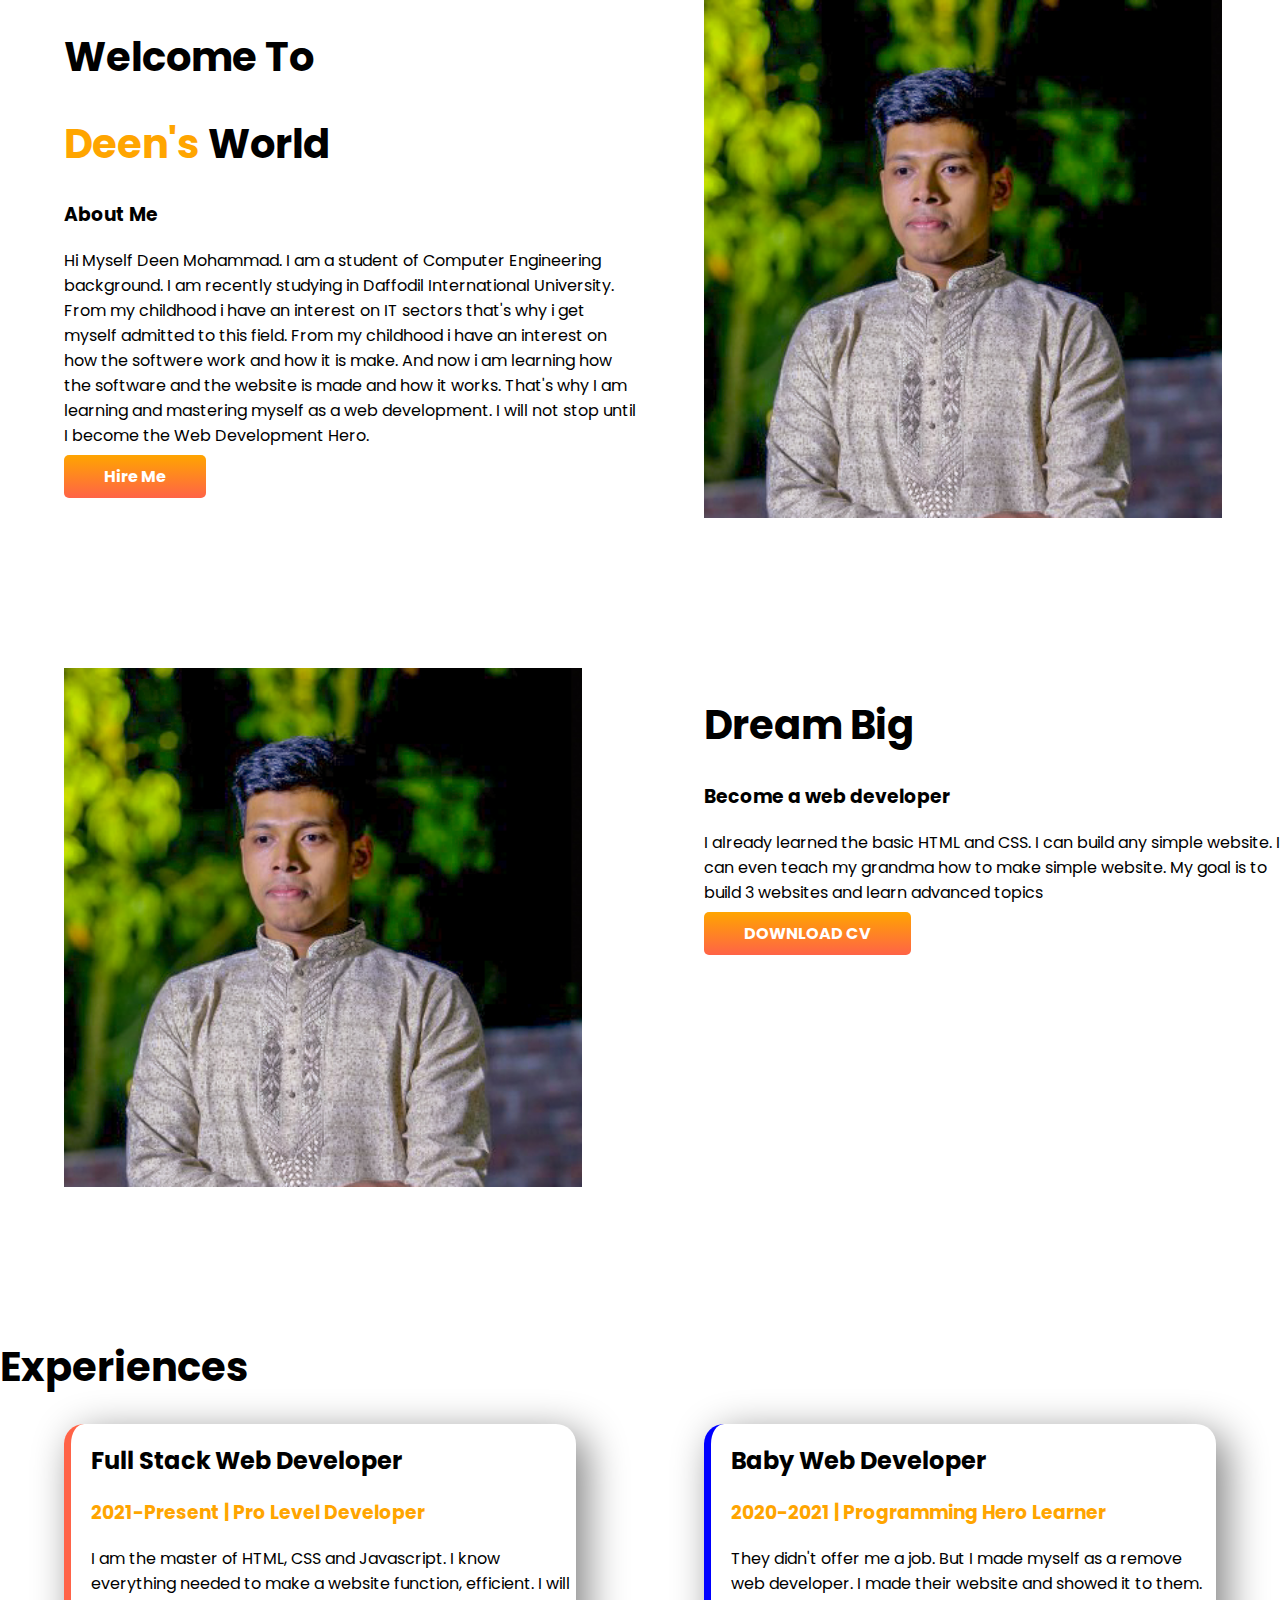
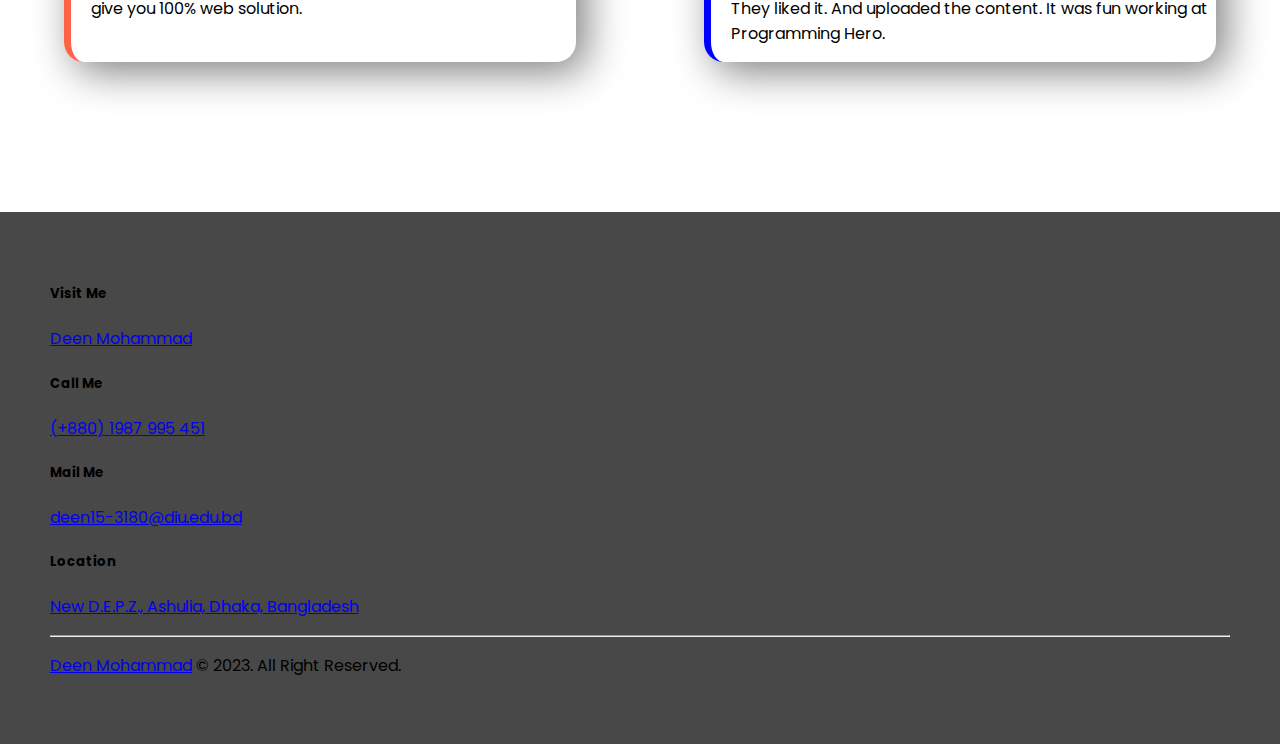
==== index.html @ 957ac919 "added index.html" ====
<html lang="en">

<head>
    <meta charset="UTF-8">
    <meta http-equiv="X-UA-Compatible" content="IE=edge">
    <meta name="viewport" content="width=
    , initial-scale=1.0">
    <title>Deen's Portfolio</title>
    <link rel="preconnect" href="https://fonts.googleapis.com">
    <link rel="preconnect" href="https://fonts.gstatic.com" crossorigin>
    <link href="https://fonts.googleapis.com/css2?family=Poppins&display=swap" rel="stylesheet">
    <link rel="stylesheet" href="style.css">
<!--Font Awesome css-->
<link rel="stylesheet" href="css/font-awesome.min.css">

<!--Bootstrap css-->
<link rel="stylesheet" href="css/bootstrap.css">

<!--Owl Carousel css-->
<link rel="stylesheet" href="css/owl.carousel.min.css">
<link rel="stylesheet" href="css/owl.theme.default.min.css">

<!--Magnific Popup css-->
<link rel="stylesheet" href="css/magnific-popup.css">

<!-- Google Fonts -->
<link href="https://fonts.googleapis.com/css?family=Raleway:200,300,400,500,600,700,800,900%7cOpen+Sans:400,600,700,800" rel="stylesheet">

<!--Site Main Style css-->
<link rel="stylesheet" href="css/style.css">
    
</head>

<body>
    <section class="top-banner flexible-container">
        <div class="half">
            <h1>Welcome To</h1>
            <h1><span class="colour"> Deen's </span> World</h1>
            <h3>About Me</h3>
            <p>Hi Myself Deen Mohammad. I am a student of Computer Engineering background. I am recently studying in Daffodil International University.
			   From my childhood i have an interest on IT sectors that's why i get myself admitted to this field. From my childhood i have an interest on how the softwere work and how it is make.
			   And now i am learning how the software and the website is made and how it works.  
                That's why I am learning and mastering myself as a web development. I will not stop until I become the Web
                Development
                Hero.
            </p>
            <a class="link-button" target="_blank"
                href="https://www.facebook.com/new.deen.9">Hire Me</a>
        </div>


        <div class="half">

            <img src="pp1.jpg" alt="">

        </div>
    </section>

    <section class="dream-big flexible-container">
        <div class="half">
            <img src="pp1.jpg" alt="">
        </div>

        <div class="half">
            <h1>Dream Big</h1>
            <h3>Become a web developer</h3>

            <p>I already learned the basic HTML and CSS. I can build any simple website. I can even teach my grandma how
                to make simple website. My goal is to build 3 websites and learn advanced topics</p>
            <a class="link-button" target="_blank" href="Deen-Mohammad-cv.pdf">DOWNLOAD CV</a>

        </div>
    </section>


    <section class="experience">

        <h1>Experiences</h1>

        <div class="flexible-container">


            <div id="fullStack" class="experienceTime">
                <h2>Full Stack Web Developer</h2>
                <h3 class="colour">2021-Present | Pro Level Developer</h3>
                <p>I am the master of HTML, CSS and Javascript. I know everything needed to make a website function,
                    efficient. I will give you 100% web solution.</p>
            </div>

            <div id="babyWeb" class="experienceTime">
                <h2>Baby Web Developer</h2>
                <h3 class="colour">2020-2021 | Programming Hero Learner</h3>
                <p>They didn't offer me a job. But I made myself as a remove web developer. I made their website and
                    showed
                    it to them. They liked it. And uploaded the content. It was fun working at Programming Hero.</p>
            </div>
        </div>


    </section>

</body>

        <!--Footer Start-->
        <footer>
            <div class="container">
                <div class="row text-center">
                    <div class="col-md-3 col-sm-6">

                        <div class="contact-info">
                            <h5>Visit Me</h5>
                            <p><a href="https://sites.google.com/diu.edu.bd/deen-mohammad/home" target="_blank">Deen Mohammad</a></p>
                        </div>
                    </div>
                    <div class="col-md-3 col-sm-6">

                        <div class="contact-info">
                            <h5>Call Me</h5>
                            <p><a href="tel:+8801987995451">(+880) 1987 995 451</a></p>
                        </div>
                    </div>
                    <div class="col-md-3 col-sm-6">

                        <div class="contact-info">
                            <h5>Mail Me</h5>
                            <p><a href="mailto:deen15-3180@diu.edu.bd">deen15-3180@diu.edu.bd</a></p>
                        </div>
                    </div>
                    <div class="col-md-3 col-sm-6">

                        <div class="contact-info">
                            <h5>Location</h5>
                            <p><a href="https://goo.gl/maps/V4BUTo6GAeBBR3JY9">New D.E.P.Z., Ashulia, Dhaka, Bangladesh</a></p>
                        </div>
                    </div>
                </div>
                <div class="row text-center">
                    <div class="col-md-12">
                        <hr>
                        <p class="copy pt-30">
                            <a href="https://www.facebook.com/new.deen.9" target="_blank">Deen Mohammad</a> &copy; 2023. All Right Reserved.
                        </p>
                    </div>
                </div>
            </div>
        </footer>
        <!--Footer End-->

</html>
---- style.css ----
body {
    font-family: 'Poppins', sans-serif;
    margin: 0;

}


h1 {
    font-size: 40px;

}

.colour {
    color: orange;
}

.flexible-container {
    display: flex;
    margin-bottom: 150px;
}

.half {
    width: 50%;
    padding-left: 5%;
}

.half img {
    width: 90%;
}

.link-button {
    text-decoration: none;
    background-image: linear-gradient(orange, tomato);
    font-weight: 700;
    padding: 10px 40px;
    color: white;
    border-radius: 5px;
}

.top-banner {
    background-image: url(images/top-banner.png);
    background-repeat: no-repeat;
}

.dream-big {
    background-image: url(images/dream-bg.png);
    background-repeat: no-repeat;
    background-position: right;
}

.experience {
    background-image: url(images/exp-bg.png);
    background-repeat: no-repeat;
    background-position: left;
}

.experienceTime {
    width: 40%;
    margin-left: 5%;
    margin-right: 5%;
    padding-left: 20px;
    border-radius: 20px;
    box-shadow: 10px 10px 40px gray;

}

#fullStack {
    border-left: 7px solid tomato;
}

#babyWeb {
    border-left: 7px solid blue;
}



footer {
    background-color: #484848;
    padding: 50px;
}
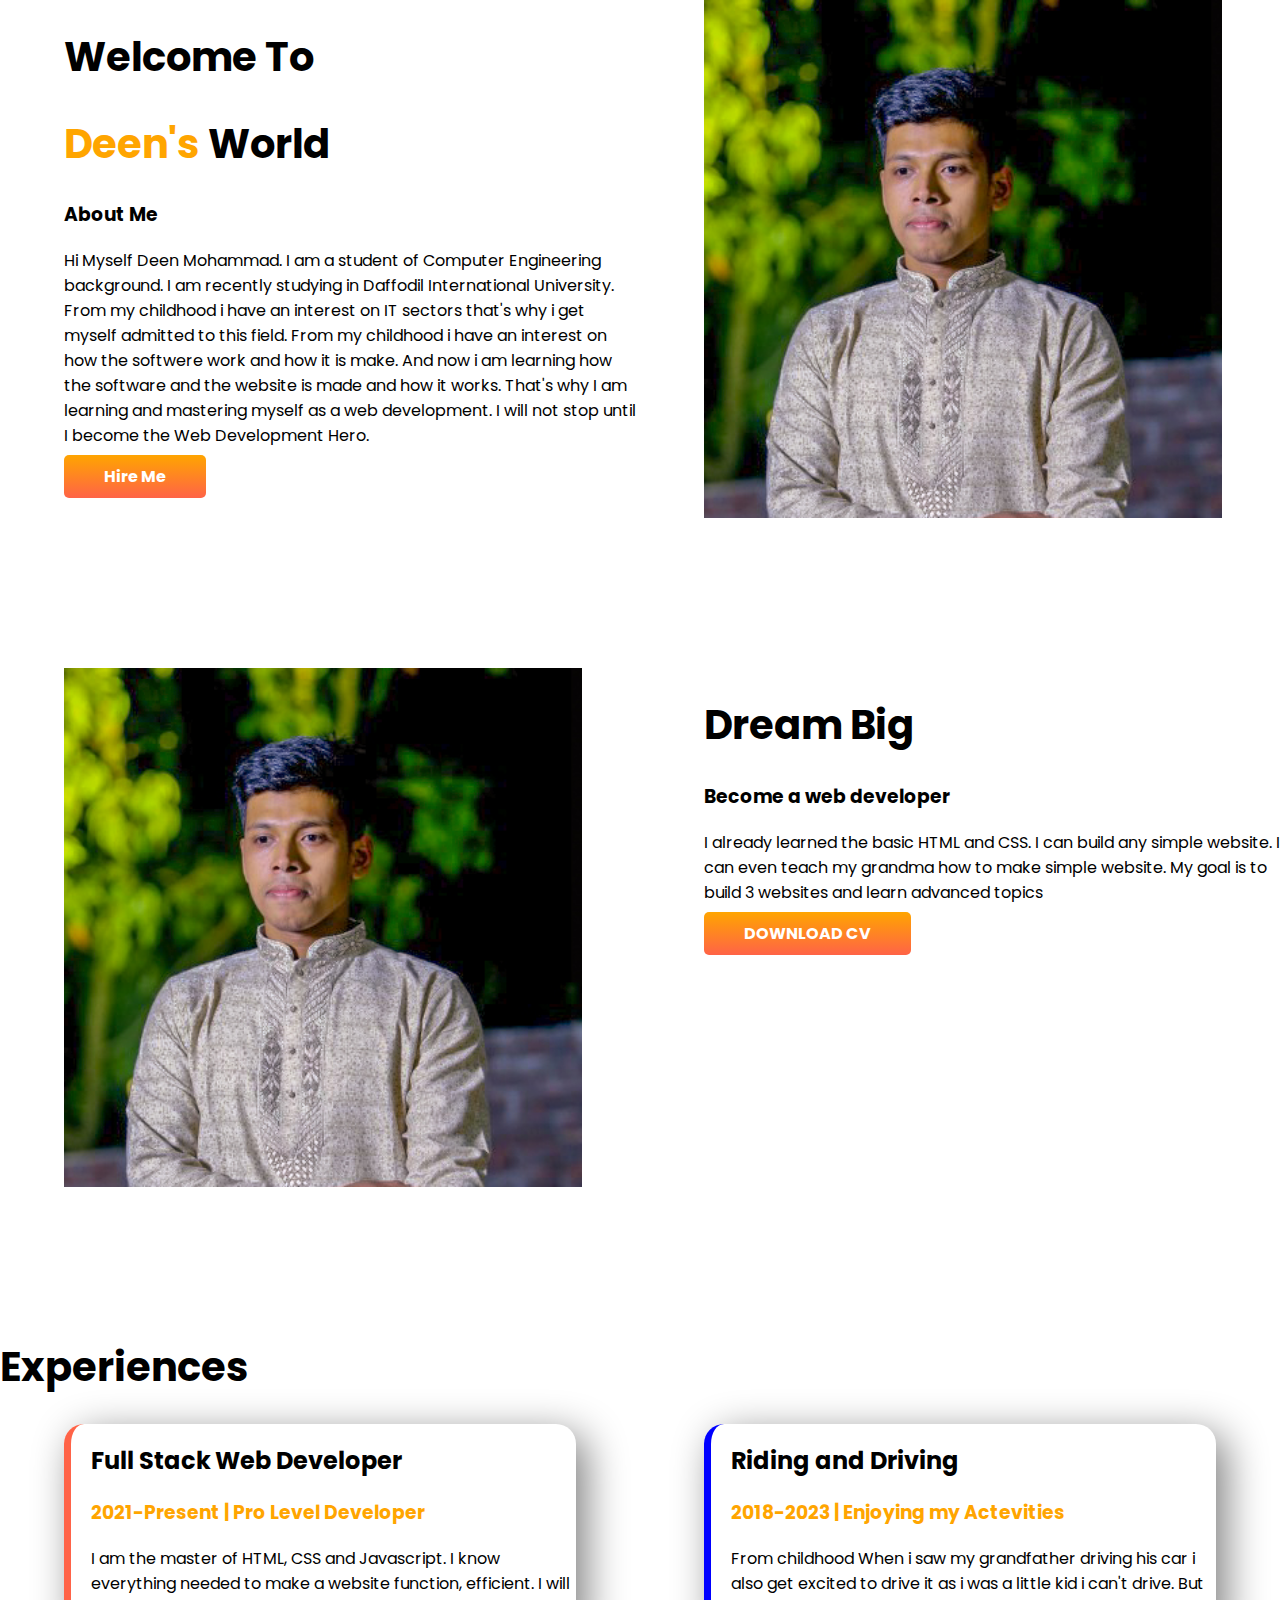
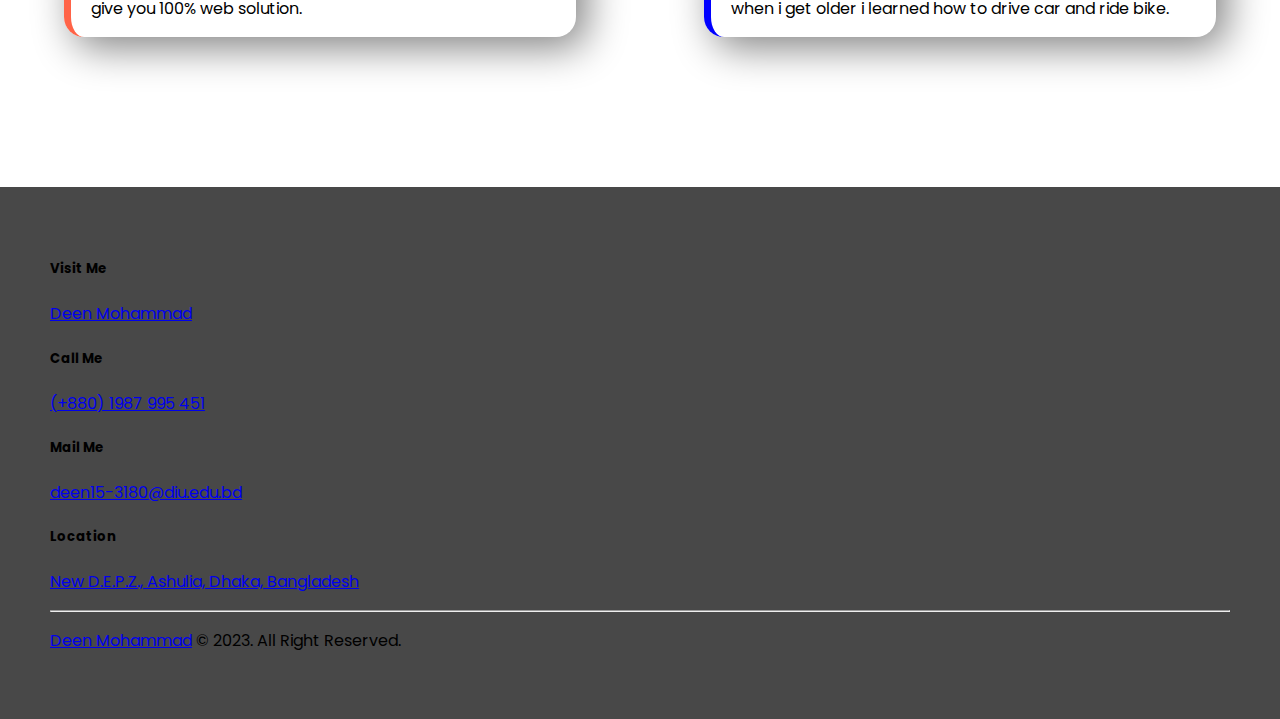
==== commit 44556d5c: "Update index.html" ====
--- a/index.html
+++ b/index.html
@@ -88,11 +88,10 @@
             </div>
 
             <div id="babyWeb" class="experienceTime">
-                <h2>Baby Web Developer</h2>
-                <h3 class="colour">2020-2021 | Programming Hero Learner</h3>
-                <p>They didn't offer me a job. But I made myself as a remove web developer. I made their website and
-                    showed
-                    it to them. They liked it. And uploaded the content. It was fun working at Programming Hero.</p>
+                <h2>Riding and Driving</h2>
+                <h3 class="colour">2018-2023 | Enjoying my Actevities</h3>
+                <p>From childhood When i saw my grandfather driving his car i also get excited to drive it as i was a little kid i can't drive.
+			But when i get older i learned how to drive car and ride bike.</p>
             </div>
         </div>
 
@@ -146,4 +145,4 @@
         </footer>
         <!--Footer End-->
 
-</html>+</html>
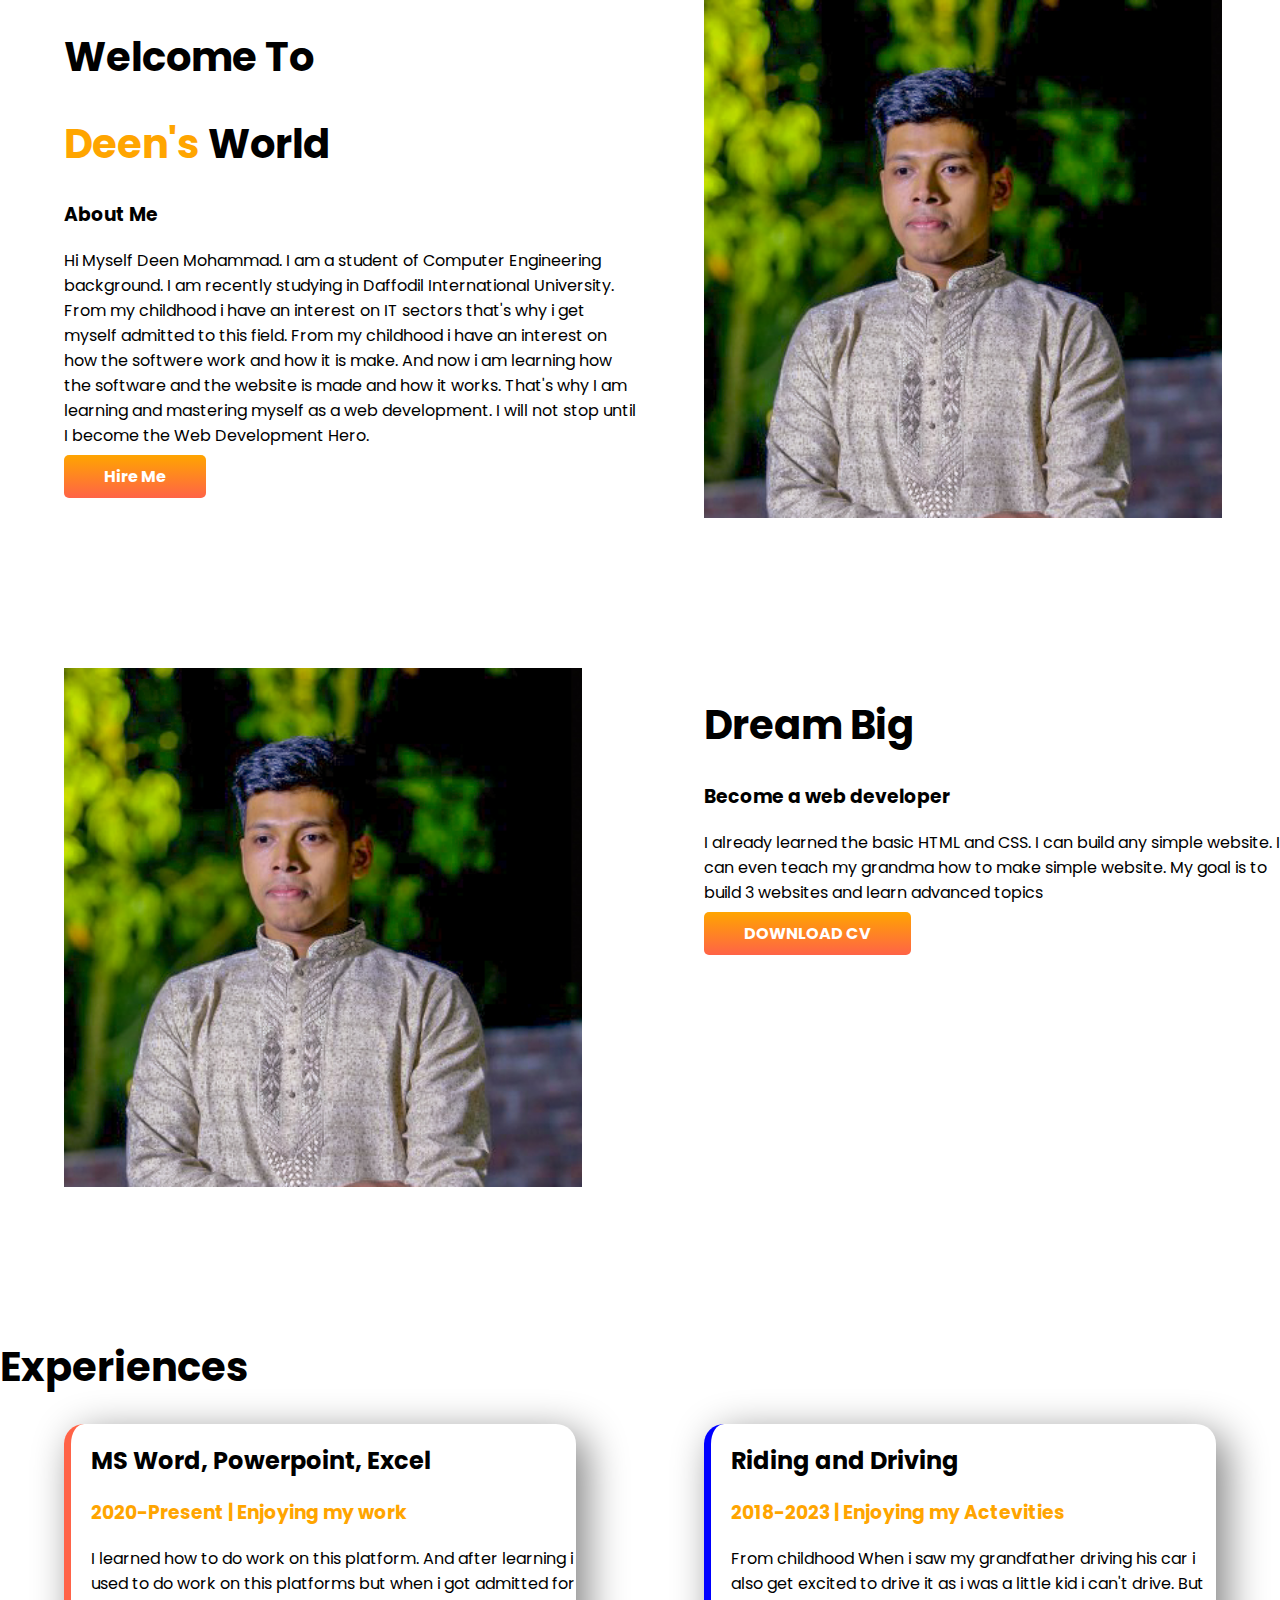
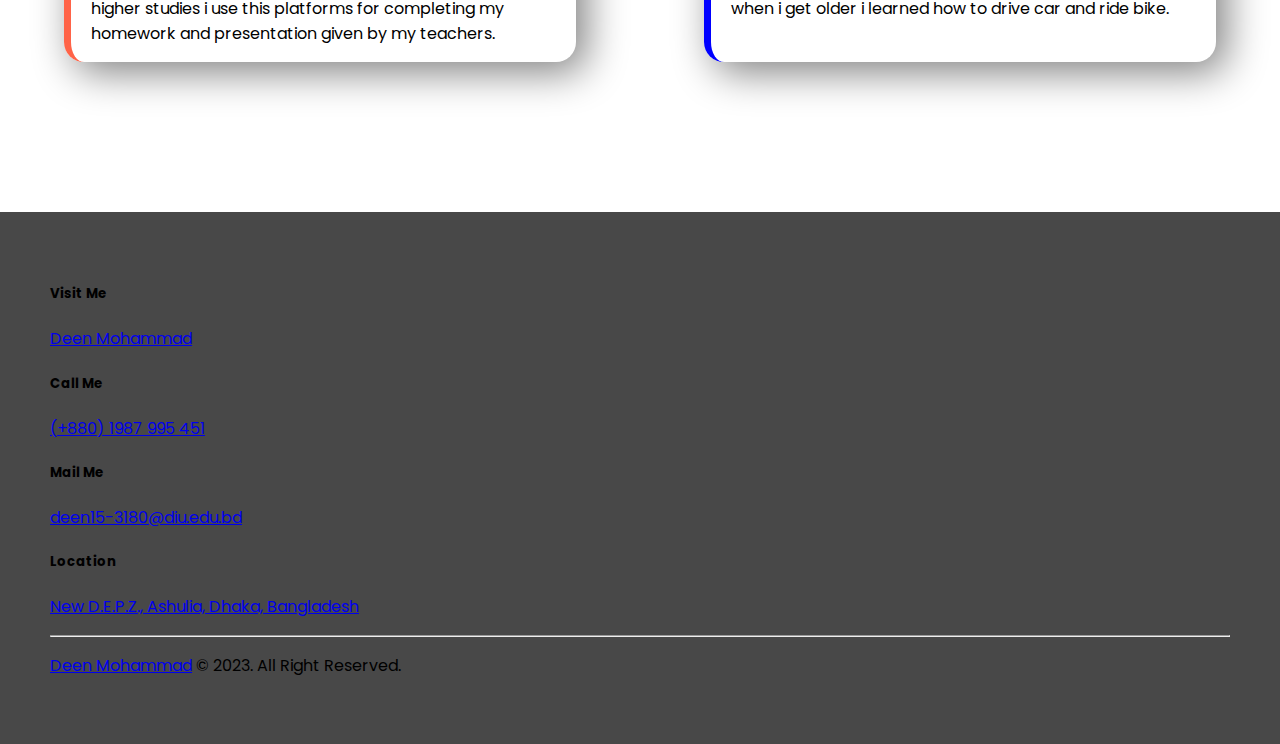
==== commit c2ba3460: "Update index.html" ====
--- a/index.html
+++ b/index.html
@@ -81,10 +81,10 @@
 
 
             <div id="fullStack" class="experienceTime">
-                <h2>Full Stack Web Developer</h2>
-                <h3 class="colour">2021-Present | Pro Level Developer</h3>
-                <p>I am the master of HTML, CSS and Javascript. I know everything needed to make a website function,
-                    efficient. I will give you 100% web solution.</p>
+                <h2>MS Word, Powerpoint, Excel</h2>
+                <h3 class="colour">2020-Present | Enjoying my work</h3>
+                <p>I learned how to do work on this platform. And after learning i used to do work on this platforms but when i got admitted for higher studies
+		    i use this platforms for completing my homework and presentation given by my teachers.</p>
             </div>
 
             <div id="babyWeb" class="experienceTime">
